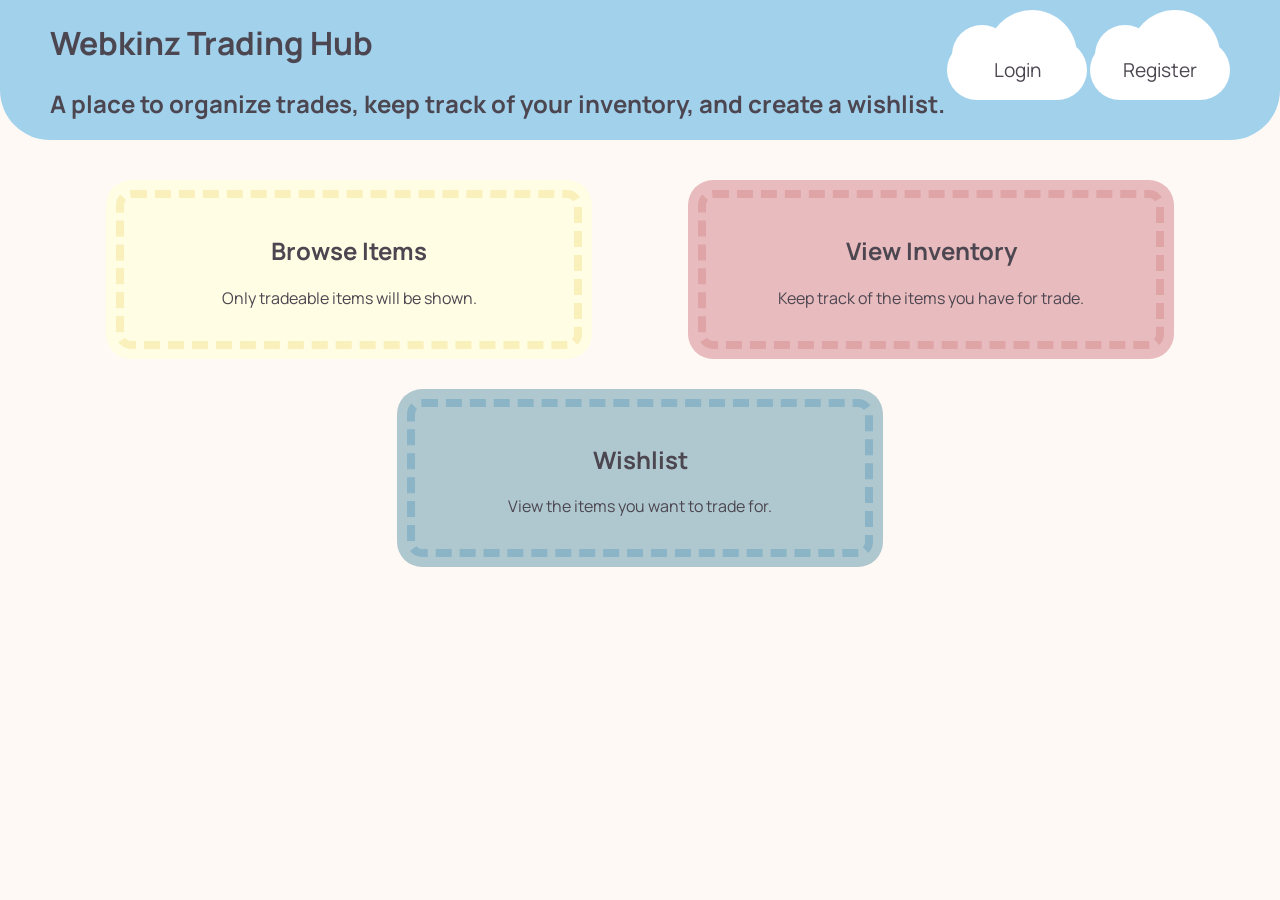
==== frontend/index.html @ 68cff3ce "Moved html and css files into their own folder." ====
<!DOCTYPE html> 
<html lang="en"> 
    <head> 
        <meta charset="UTF-8"> 
        <meta name="viewport" content="width=device-width, initial-scale=1.0"> 
        <title>Webkinz Trading Hub</title> 
        <link rel="stylesheet" href="styles.css">
    </head> 
    <body> 
        <header>
            <div class="pageTitle">
                <h1>Webkinz Trading Hub</h1>
                <h2>A place to organize trades, keep track of your inventory, and create a wishlist.</h2>
            </div>
            <div id="accountButtons">
                <button id="loginButton" class="headerButton">Login</button>
                <button id="registerButton" class="headerButton">Register</button>
            </div>
        </header>
        <main>
            <div class="card yellow">
                <h2><a href=index.html>Browse Items</a></h2>
                <p>Only tradeable items will be shown.</p>
            </div>
            <div class="card pink">
                <h2><a href=index.html>View Inventory</a></h2>
                <p>Keep track of the items you have for trade.</p>
            </div>
            <div class="card blue">
                <h2><a href=index.html>Wishlist</a></h2>
                <p>View the items you want to trade for.</p>
            </div>
        </main>
    </body> 
</html>
---- frontend/styles.css ----
@import url(https://fonts.googleapis.com/css?family=Manrope:200,300,regular,500,600,700,800);

* {
    font-family: Manrope, sans-serif;
    color: #4C4650;
}

body {
    background: #FFF9F5; 
    margin: 0;
}

header {
    display: flex;
    justify-content: space-between;
    align-items: center;
    background: #a2d1ec;
    padding: 0 50px;
    border-radius: 0 0 50px 50px;
}

main {
    margin: 50px;
    display: flex;
    gap: 50px;
    justify-content: space-evenly;
    flex-wrap: wrap;
}

ul {
    list-style-type: none;
    padding: 0;
}

.headerButton {
    width: 140px;
    height: 60px;
    background-color: #FFF;
    border-radius: 100px;
    border: none;
    position: relative;
    z-index: 1;
    font-size: 1.2em;
    transition: transform 0.2s ease;
}

.headerButton::before {
    content: "";
    width: 60px;
    height: 60px;
    border-radius: 50%;
    background-color: #FFF;
    top: -15px;
    left: 5px;
    position: absolute;
    z-index: -1;
}

.headerButton::after {
    content: "";
    width: 90px;
    height: 90px;
    border-radius: 50%;
    background-color: #FFF;
    top: -30px;
    left: 40px;
    position: absolute;
    z-index: -1;
}

.headerButton:hover {
    cursor: pointer;
    transform: rotate(5deg);
    box-shadow: 0 5px 15px rgba(0, 0, 0, 0.3);
}

.headerButton:active {
    transform: translateY(4px) scale(0.98);
}

.card {
    padding: 1em;
    padding-left: 3em;
    padding-right: 3em;
    border-radius: 15px;
    min-width: 30%;
    max-width: 50%;
    text-align: center;
}

.card a {
    text-decoration: none;
}

.card a:hover {
    cursor: pointer;
    text-decoration: underline;
}

.blue {
    background-color: #AFC8CF;
    border: 8px dashed #8BB4C6;
    box-shadow: 0 0 0 10px #AFC8CF, 2px 2px 4px 2px rgba(0, 0, 0, 0.5);
}

.pink {
    background-color: #E8BBBE;
    border: 8px dashed #DFA4A6;
    box-shadow: 0 0 0 10px #E8BBBE, 2px 2px 4px 2px rgba(0, 0, 0, 0.5);
}

.yellow {
    background-color: #FFFDE4;
    border: 8px dashed #FAF0BB;
    box-shadow: 0 0 0 10px #FFFDE4, 2px 2px 4px 2px rgba(0, 0, 0, 0.5);
}
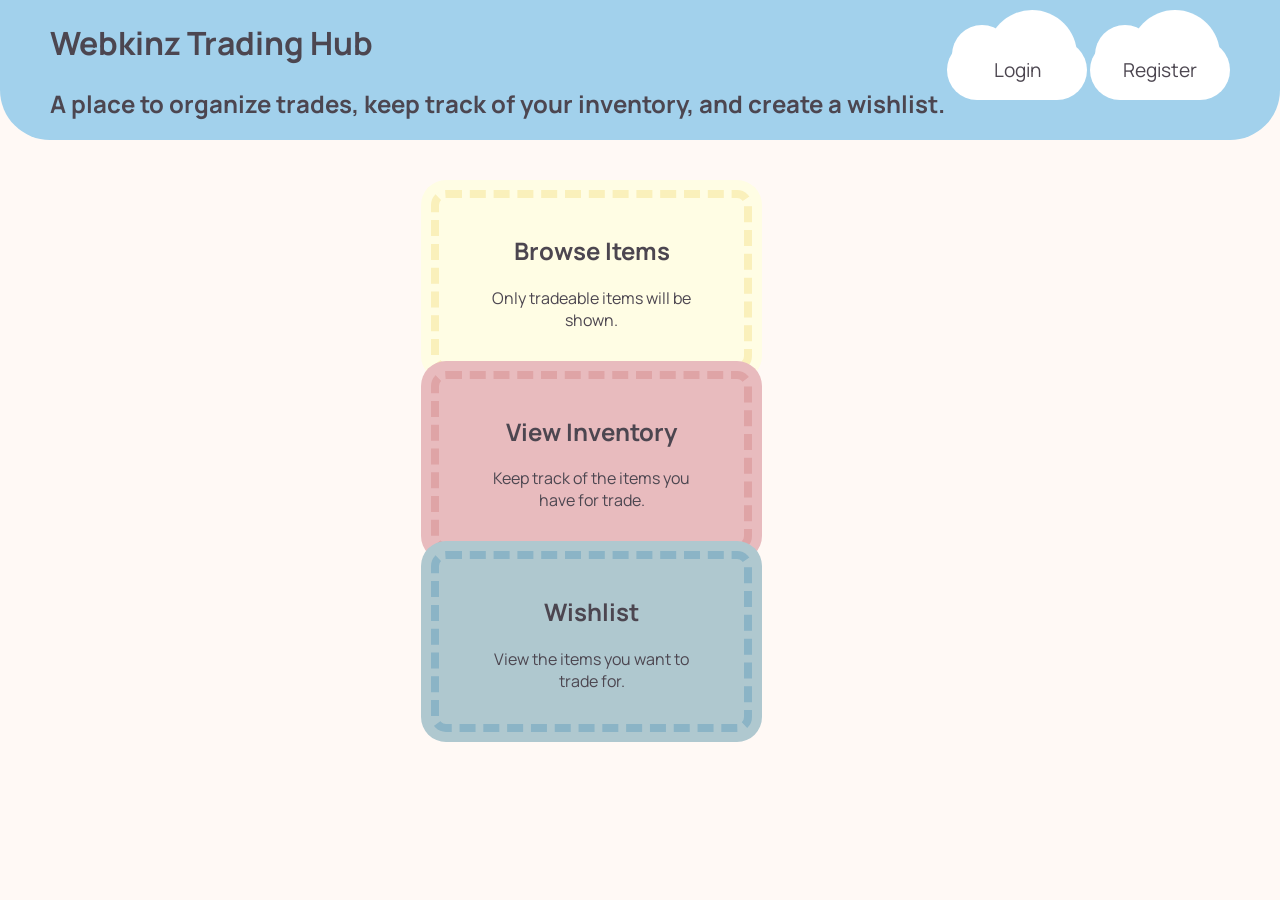
==== commit bb048136: "Added divs that will hold content beneath tabs. Moved styles within <main> to their own class so oth" ====
--- a/frontend/index.html
+++ b/frontend/index.html
@@ -18,17 +18,19 @@
             </div>
         </header>
         <main>
-            <div class="card yellow">
-                <h2><a href=index.html>Browse Items</a></h2>
-                <p>Only tradeable items will be shown.</p>
-            </div>
-            <div class="card pink">
-                <h2><a href=index.html>View Inventory</a></h2>
-                <p>Keep track of the items you have for trade.</p>
-            </div>
-            <div class="card blue">
-                <h2><a href=index.html>Wishlist</a></h2>
-                <p>View the items you want to trade for.</p>
+            <div class="cards">
+                <div class="card yellow">
+                    <h2><a href=index.html>Browse Items</a></h2>
+                    <p>Only tradeable items will be shown.</p>
+                </div>
+                <div class="card pink">
+                    <h2><a href=index.html>View Inventory</a></h2>
+                    <p>Keep track of the items you have for trade.</p>
+                </div>
+                <div class="card blue">
+                    <h2><a href=index.html>Wishlist</a></h2>
+                    <p>View the items you want to trade for.</p>
+                </div>
             </div>
         </main>
     </body> 
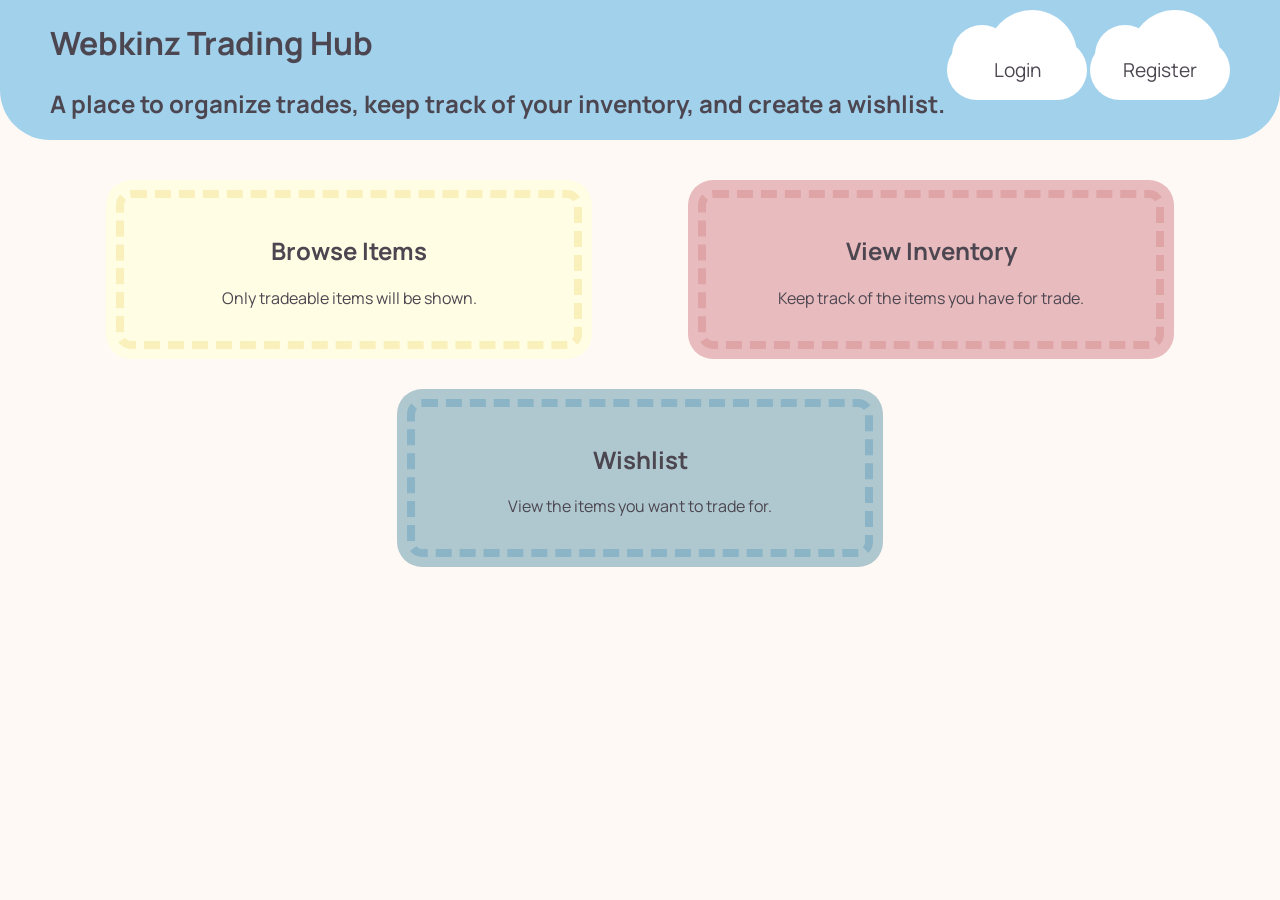
==== commit ee1fb991: "Updated 'Browse Items' link to navigate to the catalog page." ====
--- a/frontend/index.html
+++ b/frontend/index.html
@@ -20,7 +20,7 @@
         <main>
             <div class="cards">
                 <div class="card yellow">
-                    <h2><a href=index.html>Browse Items</a></h2>
+                    <h2><a href=item-catalog.html>Browse Items</a></h2>
                     <p>Only tradeable items will be shown.</p>
                 </div>
                 <div class="card pink">
--- a/frontend/styles.css
+++ b/frontend/styles.css
@@ -21,15 +21,6 @@
 
 main {
     margin: 50px;
-    display: flex;
-    gap: 50px;
-    justify-content: space-evenly;
-    flex-wrap: wrap;
-}
-
-ul {
-    list-style-type: none;
-    padding: 0;
 }
 
 .headerButton {
@@ -78,6 +69,13 @@
     transform: translateY(4px) scale(0.98);
 }
 
+.cards {
+    display: flex;
+    gap: 50px;
+    justify-content: space-evenly;
+    flex-wrap: wrap;
+}
+
 .card {
     padding: 1em;
     padding-left: 3em;
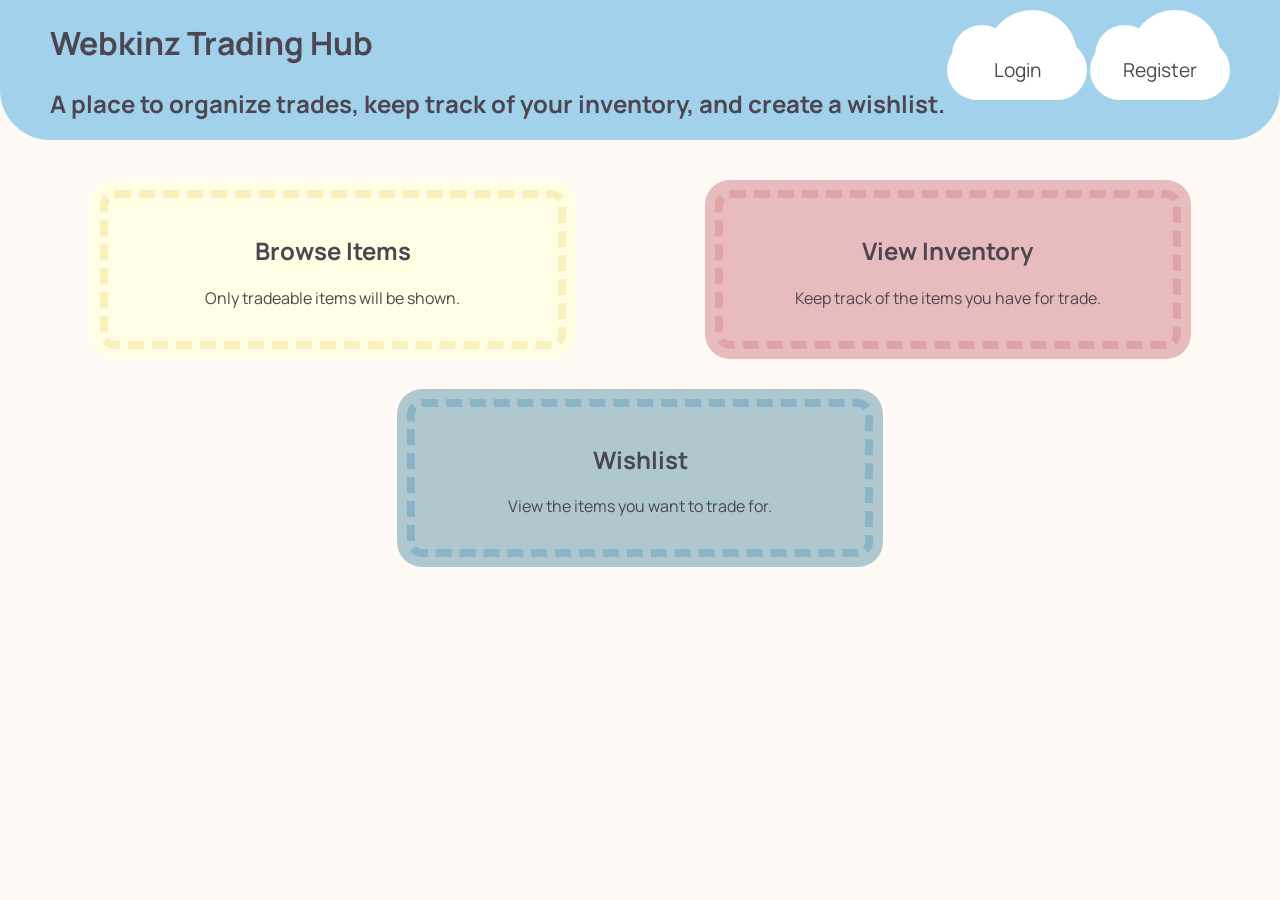
==== commit 4f1e5260: "Renamed 'item-catalog' file to 'collections'" ====
--- a/frontend/index.html
+++ b/frontend/index.html
@@ -20,7 +20,7 @@
         <main>
             <div class="cards">
                 <div class="card yellow">
-                    <h2><a href=item-catalog.html>Browse Items</a></h2>
+                    <h2><a href=collections.html>Browse Items</a></h2>
                     <p>Only tradeable items will be shown.</p>
                 </div>
                 <div class="card pink">
--- a/frontend/styles.css
+++ b/frontend/styles.css
@@ -84,6 +84,7 @@
     min-width: 30%;
     max-width: 50%;
     text-align: center;
+    margin: auto;
 }
 
 .card a {
@@ -111,4 +112,15 @@
     background-color: #FFFDE4;
     border: 8px dashed #FAF0BB;
     box-shadow: 0 0 0 10px #FFFDE4, 2px 2px 4px 2px rgba(0, 0, 0, 0.5);
+}
+
+.item-card {
+    max-width: 120px;
+}
+
+.items {
+    display: flex;
+    flex-wrap: wrap;
+    justify-content: center;
+    gap: 3%
 }
